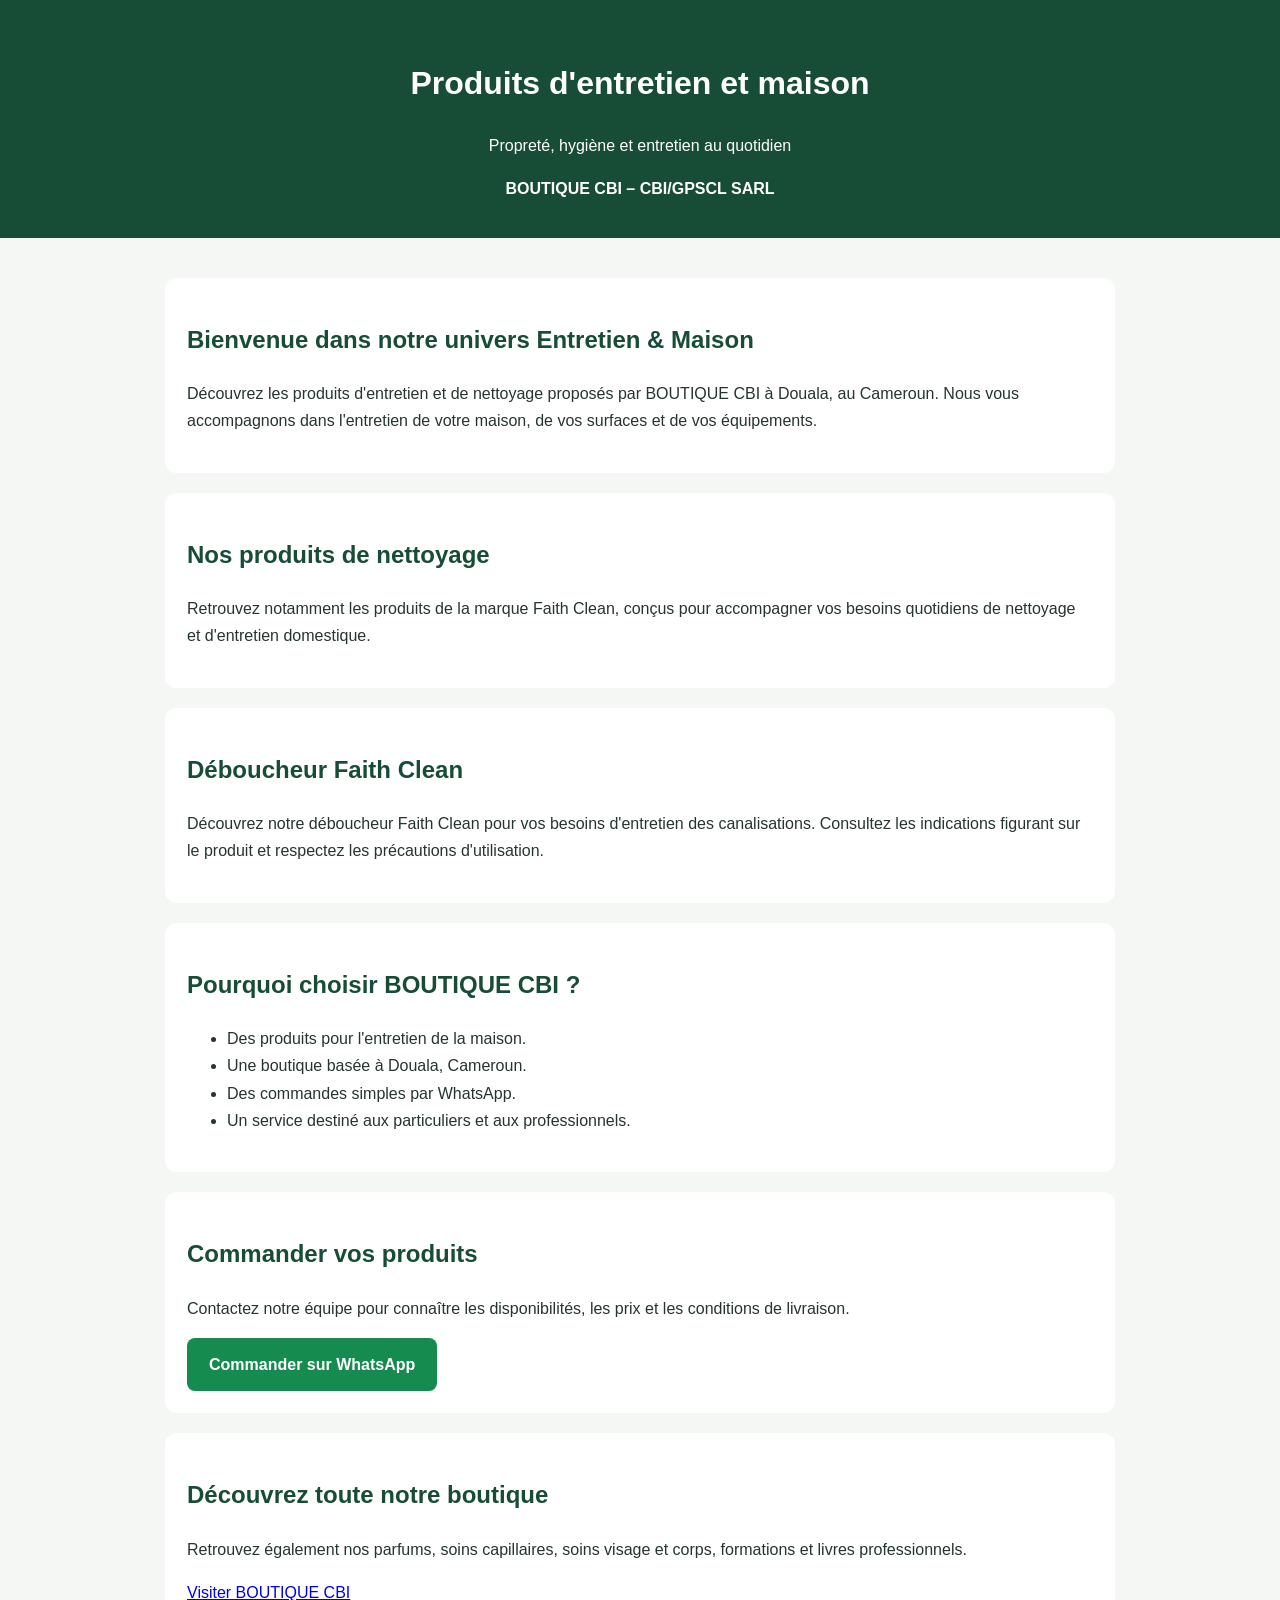
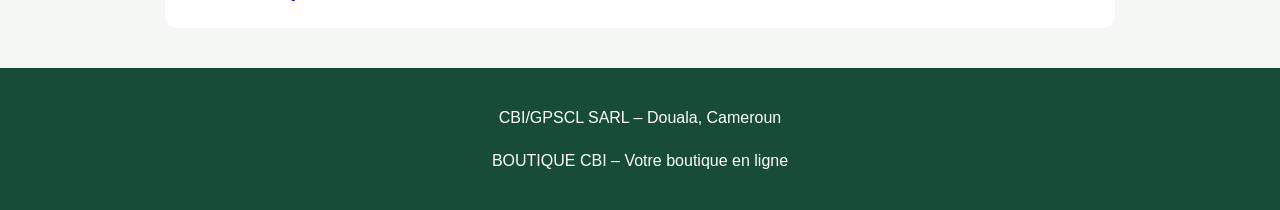
==== entretien-maison.html @ e6b744ae "Create entretien-maison.html" ====
<!DOCTYPE html>
<html lang="fr">
<head>
  <meta charset="UTF-8">
  <meta name="viewport" content="width=device-width, initial-scale=1.0">

  <title>Produits d'entretien et de nettoyage à Douala | BOUTIQUE CBI</title>

  <meta name="description" content="Découvrez les produits d'entretien, de nettoyage et d'hygiène Faith Clean chez BOUTIQUE CBI à Douala, Cameroun. Commandez vos produits sur WhatsApp.">

  <meta name="keywords" content="produits entretien Cameroun, produits nettoyage Douala, Faith Clean, déboucheur, produits ménagers, BOUTIQUE CBI">

  <link rel="canonical" href="https://cbicosest-dotcom.github.io/boutique-cbi-pro/entretien-maison.html">

  <meta property="og:title" content="Produits d'entretien et de nettoyage | BOUTIQUE CBI">
  <meta property="og:description" content="Découvrez nos produits d'entretien et de nettoyage Faith Clean à Douala, Cameroun.">
  <meta property="og:type" content="website">
  <meta property="og:url" content="https://cbicosest-dotcom.github.io/boutique-cbi-pro/entretien-maison.html">

  <style>
    body {
      margin: 0;
      font-family: Arial, sans-serif;
      background: #f5f7f5;
      color: #26352d;
      line-height: 1.7;
    }

    header {
      background: #174d36;
      color: white;
      text-align: center;
      padding: 35px 15px;
    }

    main {
      max-width: 950px;
      margin: auto;
      padding: 20px;
    }

    section {
      background: white;
      padding: 22px;
      margin: 20px 0;
      border-radius: 12px;
    }

    h2 {
      color: #174d36;
    }

    .whatsapp {
      display: inline-block;
      background: #168b50;
      color: white;
      padding: 13px 22px;
      border-radius: 8px;
      text-decoration: none;
      font-weight: bold;
    }

    footer {
      background: #174d36;
      color: white;
      text-align: center;
      padding: 20px;
    }

    img {
      max-width: 100%;
      height: auto;
    }
  </style>
</head>

<body>

<header>
  <h1>Produits d'entretien et maison</h1>
  <p>Propreté, hygiène et entretien au quotidien</p>
  <strong>BOUTIQUE CBI – CBI/GPSCL SARL</strong>
</header>

<main>

  <section>
    <h2>Bienvenue dans notre univers Entretien & Maison</h2>
    <p>
      Découvrez les produits d'entretien et de nettoyage proposés
      par BOUTIQUE CBI à Douala, au Cameroun.
      Nous vous accompagnons dans l'entretien de votre maison,
      de vos surfaces et de vos équipements.
    </p>
  </section>

  <section>
    <h2>Nos produits de nettoyage</h2>
    <p>
      Retrouvez notamment les produits de la marque Faith Clean,
      conçus pour accompagner vos besoins quotidiens de nettoyage
      et d'entretien domestique.
    </p>
  </section>

  <section>
    <h2>Déboucheur Faith Clean</h2>
    <p>
      Découvrez notre déboucheur Faith Clean pour vos besoins
      d'entretien des canalisations. Consultez les indications
      figurant sur le produit et respectez les précautions d'utilisation.
    </p>
  </section>

  <section>
    <h2>Pourquoi choisir BOUTIQUE CBI ?</h2>
    <ul>
      <li>Des produits pour l'entretien de la maison.</li>
      <li>Une boutique basée à Douala, Cameroun.</li>
      <li>Des commandes simples par WhatsApp.</li>
      <li>Un service destiné aux particuliers et aux professionnels.</li>
    </ul>
  </section>

  <section>
    <h2>Commander vos produits</h2>
    <p>
      Contactez notre équipe pour connaître les disponibilités,
      les prix et les conditions de livraison.
    </p>

    <a class="whatsapp"
       href="https://wa.me/237672143561?text=Bonjour%20BOUTIQUE%20CBI%2C%20je%20souhaite%20commander%20des%20produits%20d'entretien.">
       Commander sur WhatsApp
    </a>
  </section>

  <section>
    <h2>Découvrez toute notre boutique</h2>
    <p>
      Retrouvez également nos parfums, soins capillaires,
      soins visage et corps, formations et livres professionnels.
    </p>
    <a href="index.html">Visiter BOUTIQUE CBI</a>
  </section>

</main>

<footer>
  <p>CBI/GPSCL SARL – Douala, Cameroun</p>
  <p>BOUTIQUE CBI – Votre boutique en ligne</p>
</footer>

</body>
</html>
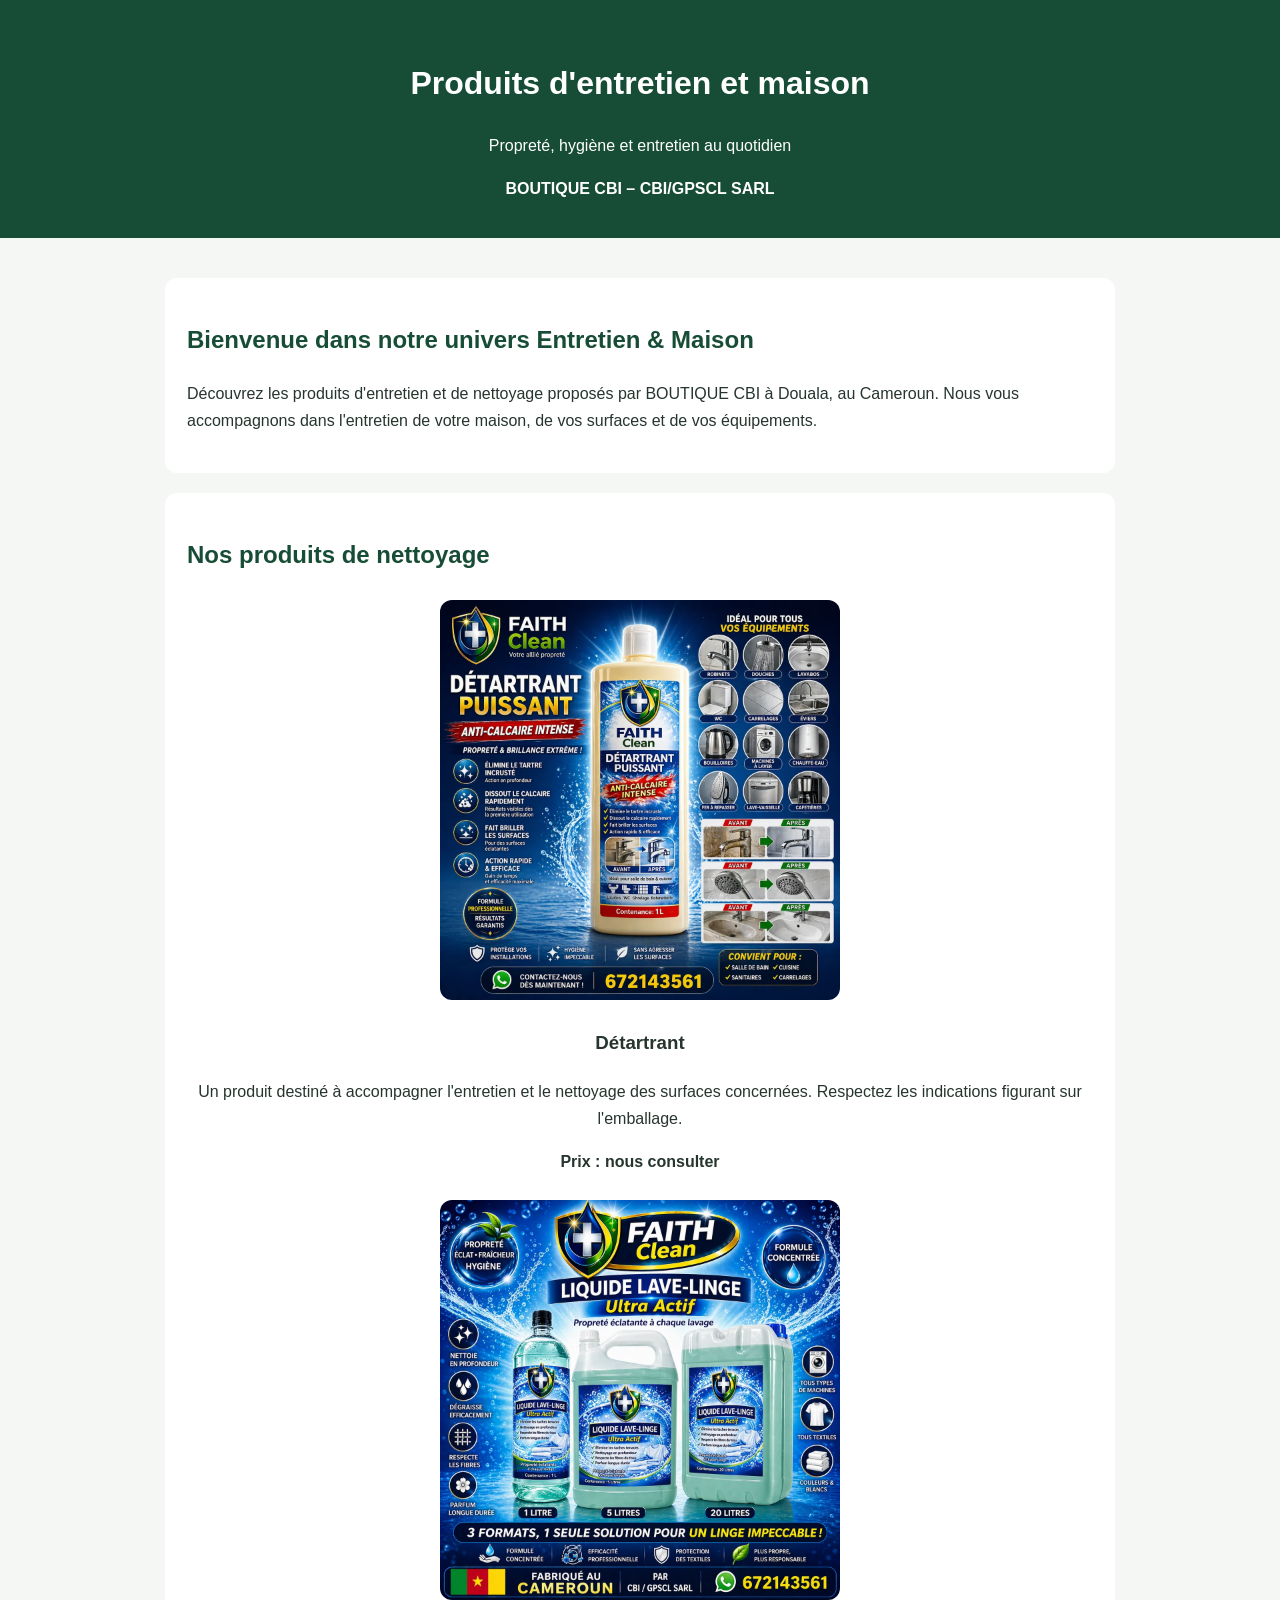
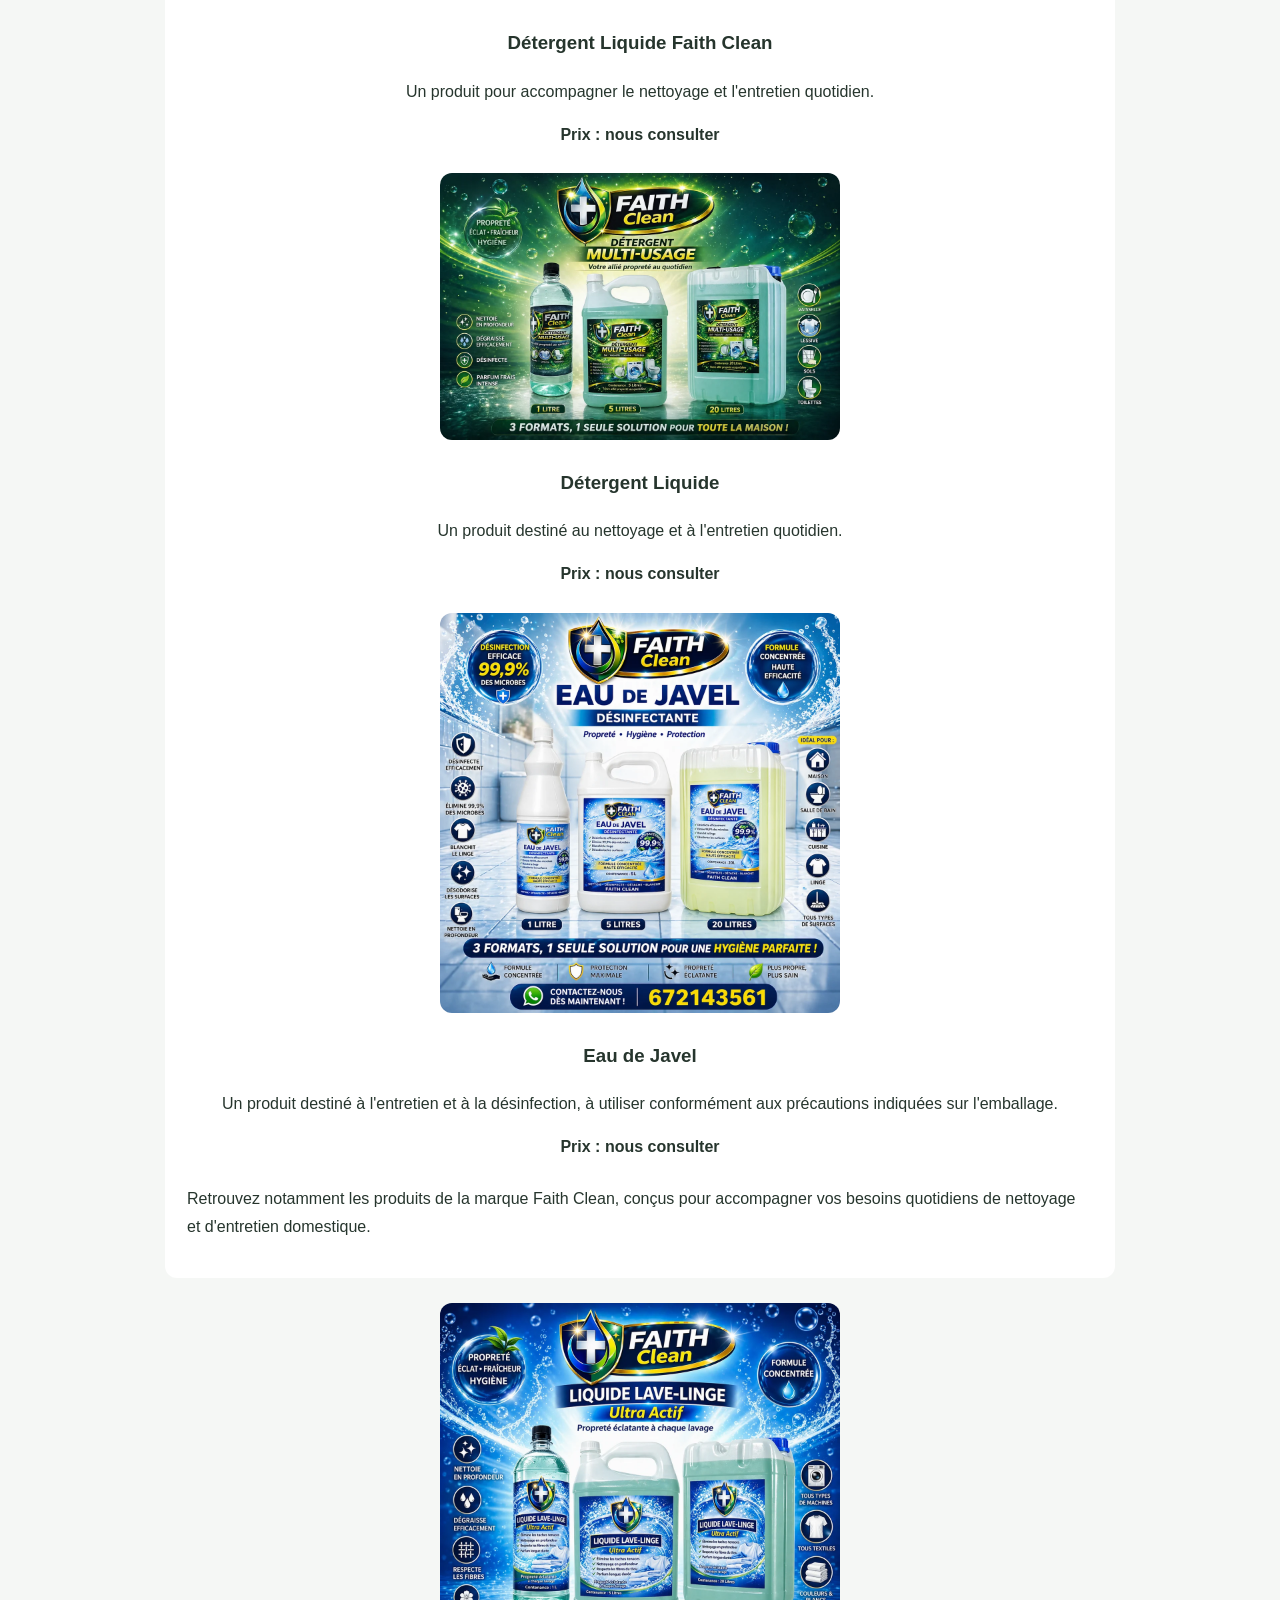
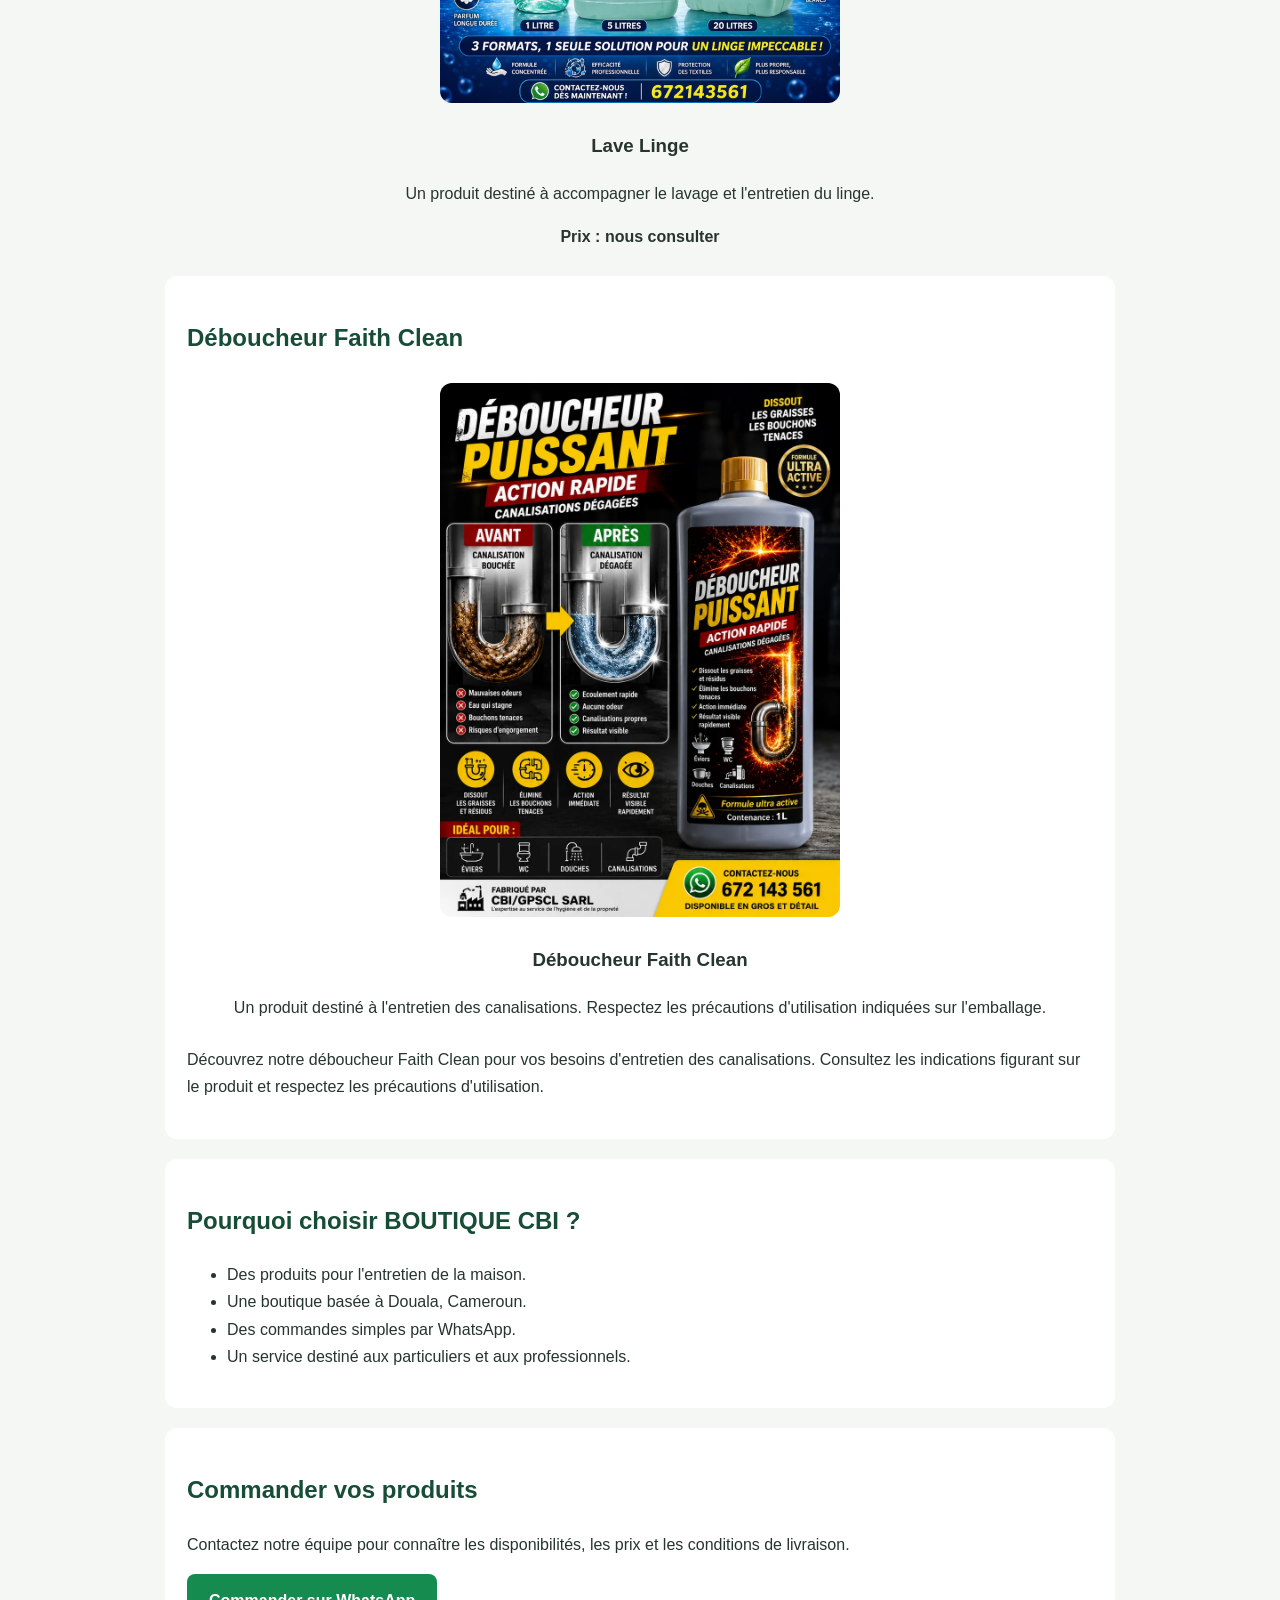
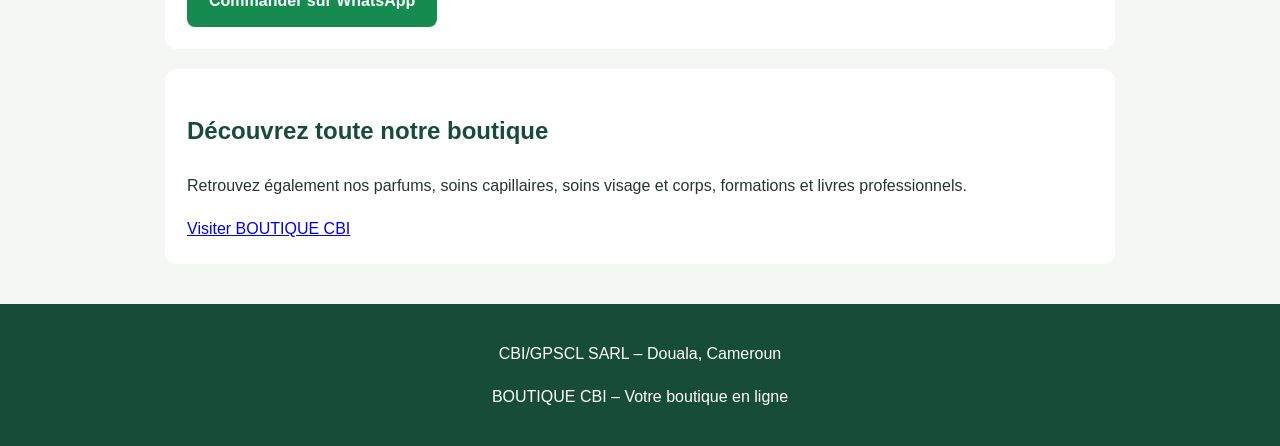
==== commit 5778607e: "Update entretien-maison.html" ====
--- a/entretien-maison.html
+++ b/entretien-maison.html
@@ -97,15 +97,74 @@
 
   <section>
     <h2>Nos produits de nettoyage</h2>
+<div style="text-align:center; margin:25px auto;">
+  <img
+    src="assets/produits-d-entretien-et-de-menage-detartrant.webp"
+    alt="Détartrant - BOUTIQUE CBI Cameroun"
+    style="width:100%; max-width:400px; height:auto; border-radius:12px;"
+  >
+  <h3>Détartrant</h3>
+  <p>Un produit destiné à accompagner l'entretien et le nettoyage des surfaces concernées. Respectez les indications figurant sur l'emballage.</p>
+  <p><strong>Prix : nous consulter</strong></p>
+</div>
+<div style="text-align:center; margin:25px auto;">
+  <img
+    src="assets/produits-d-entretien-et-de-menage-detergent-liquide-faith-clean.webp"
+    alt="Détergent Liquide Faith Clean - BOUTIQUE CBI Cameroun"
+    style="width:100%; max-width:400px; height:auto; border-radius:12px;"
+  >
+  <h3>Détergent Liquide Faith Clean</h3>
+  <p>Un produit pour accompagner le nettoyage et l'entretien quotidien.</p>
+  <p><strong>Prix : nous consulter</strong></p>
+</div>
+<div style="text-align:center; margin:25px auto;">
+  <img
+    src="assets/produits-d-entretien-et-de-menage-detergent-liquide.webp"
+    alt="Détergent Liquide - BOUTIQUE CBI Cameroun"
+    style="width:100%; max-width:400px; height:auto; border-radius:12px;"
+  >
+  <h3>Détergent Liquide</h3>
+  <p>Un produit destiné au nettoyage et à l'entretien quotidien.</p>
+  <p><strong>Prix : nous consulter</strong></p>
+</div>
+<div style="text-align:center; margin:25px auto;">
+  <img
+    src="assets/produits-d-entretien-et-de-menage-eau-de-javel.webp"
+    alt="Eau de Javel - BOUTIQUE CBI Cameroun"
+    style="width:100%; max-width:400px; height:auto; border-radius:12px;"
+  >
+  <h3>Eau de Javel</h3>
+  <p>Un produit destiné à l'entretien et à la désinfection, à utiliser conformément aux précautions indiquées sur l'emballage.</p>
+  <p><strong>Prix : nous consulter</strong></p>
+</div>
+
     <p>
       Retrouvez notamment les produits de la marque Faith Clean,
       conçus pour accompagner vos besoins quotidiens de nettoyage
       et d'entretien domestique.
     </p>
   </section>
-
+<div style="text-align:center; margin:25px auto;">
+  <img
+    src="assets/produits-d-entretien-et-de-menage-lave-linge.webp"
+    alt="Produit Lave Linge - BOUTIQUE CBI Cameroun"
+    style="width:100%; max-width:400px; height:auto; border-radius:12px;"
+  >
+  <h3>Lave Linge</h3>
+  <p>Un produit destiné à accompagner le lavage et l'entretien du linge.</p>
+  <p><strong>Prix : nous consulter</strong></p>
+</div>
   <section>
     <h2>Déboucheur Faith Clean</h2>
+<div style="text-align:center; margin:25px auto;">
+  <img
+    src="assets/produits-d-entretien-et-de-menage-deboucheur-faith-clean.webp"
+    alt="Déboucheur Faith Clean - BOUTIQUE CBI Cameroun"
+    style="width:100%; max-width:400px; height:auto; border-radius:12px;"
+  >
+  <h3>Déboucheur Faith Clean</h3>
+  <p>Un produit destiné à l'entretien des canalisations. Respectez les précautions d'utilisation indiquées sur l'emballage.</p>
+</div>
     <p>
       Découvrez notre déboucheur Faith Clean pour vos besoins
       d'entretien des canalisations. Consultez les indications
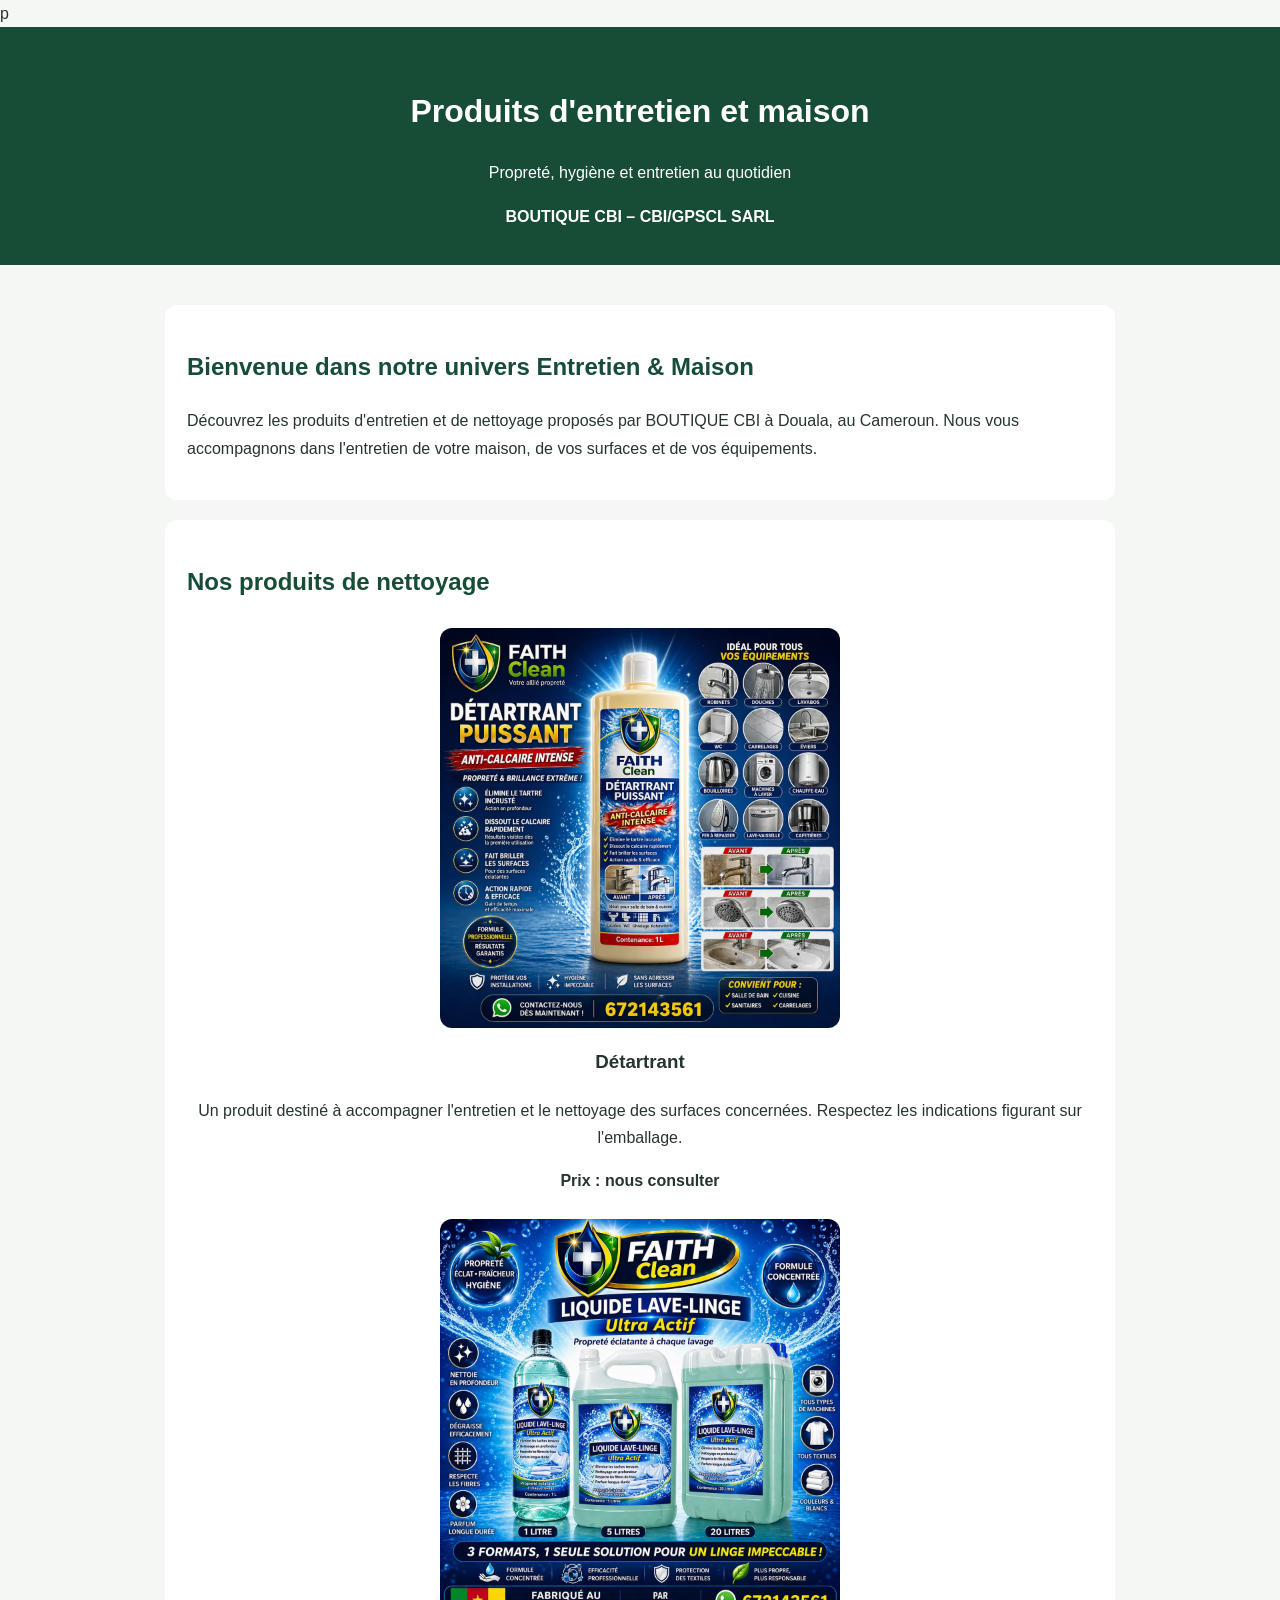
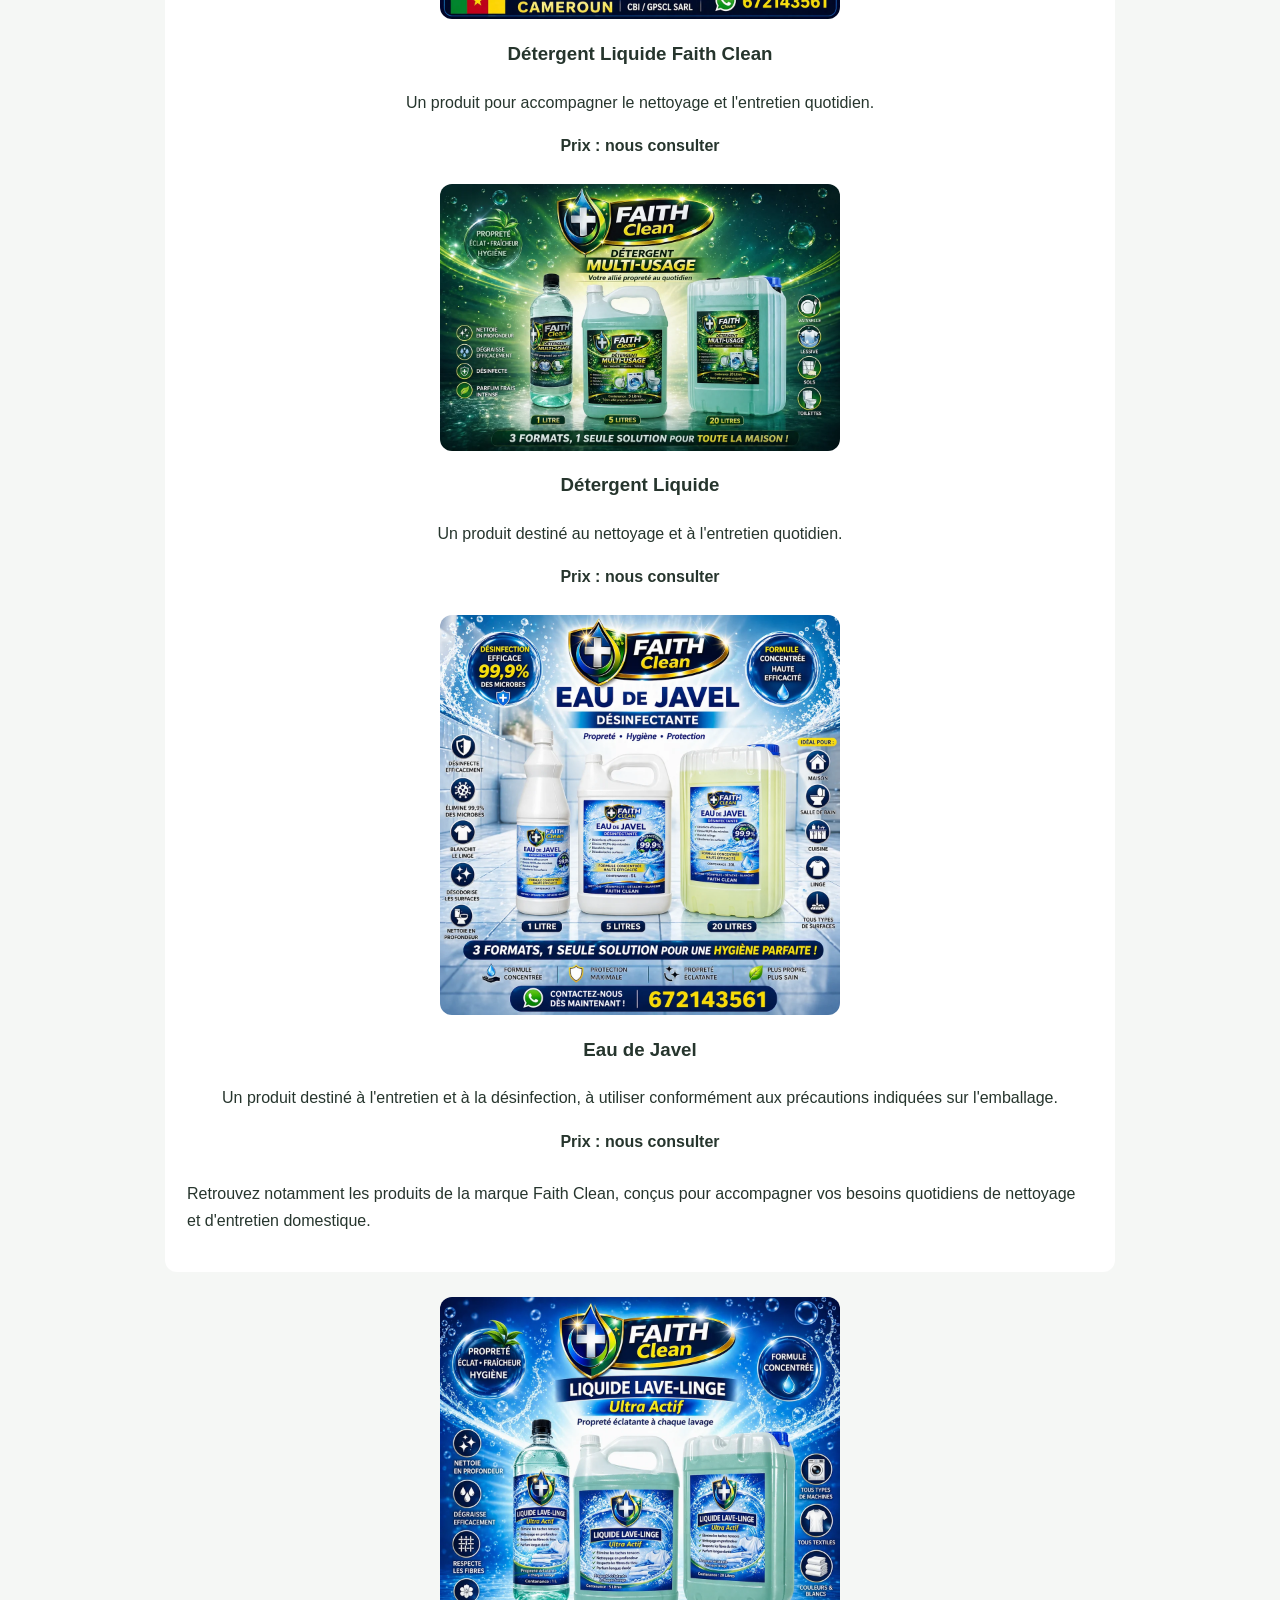
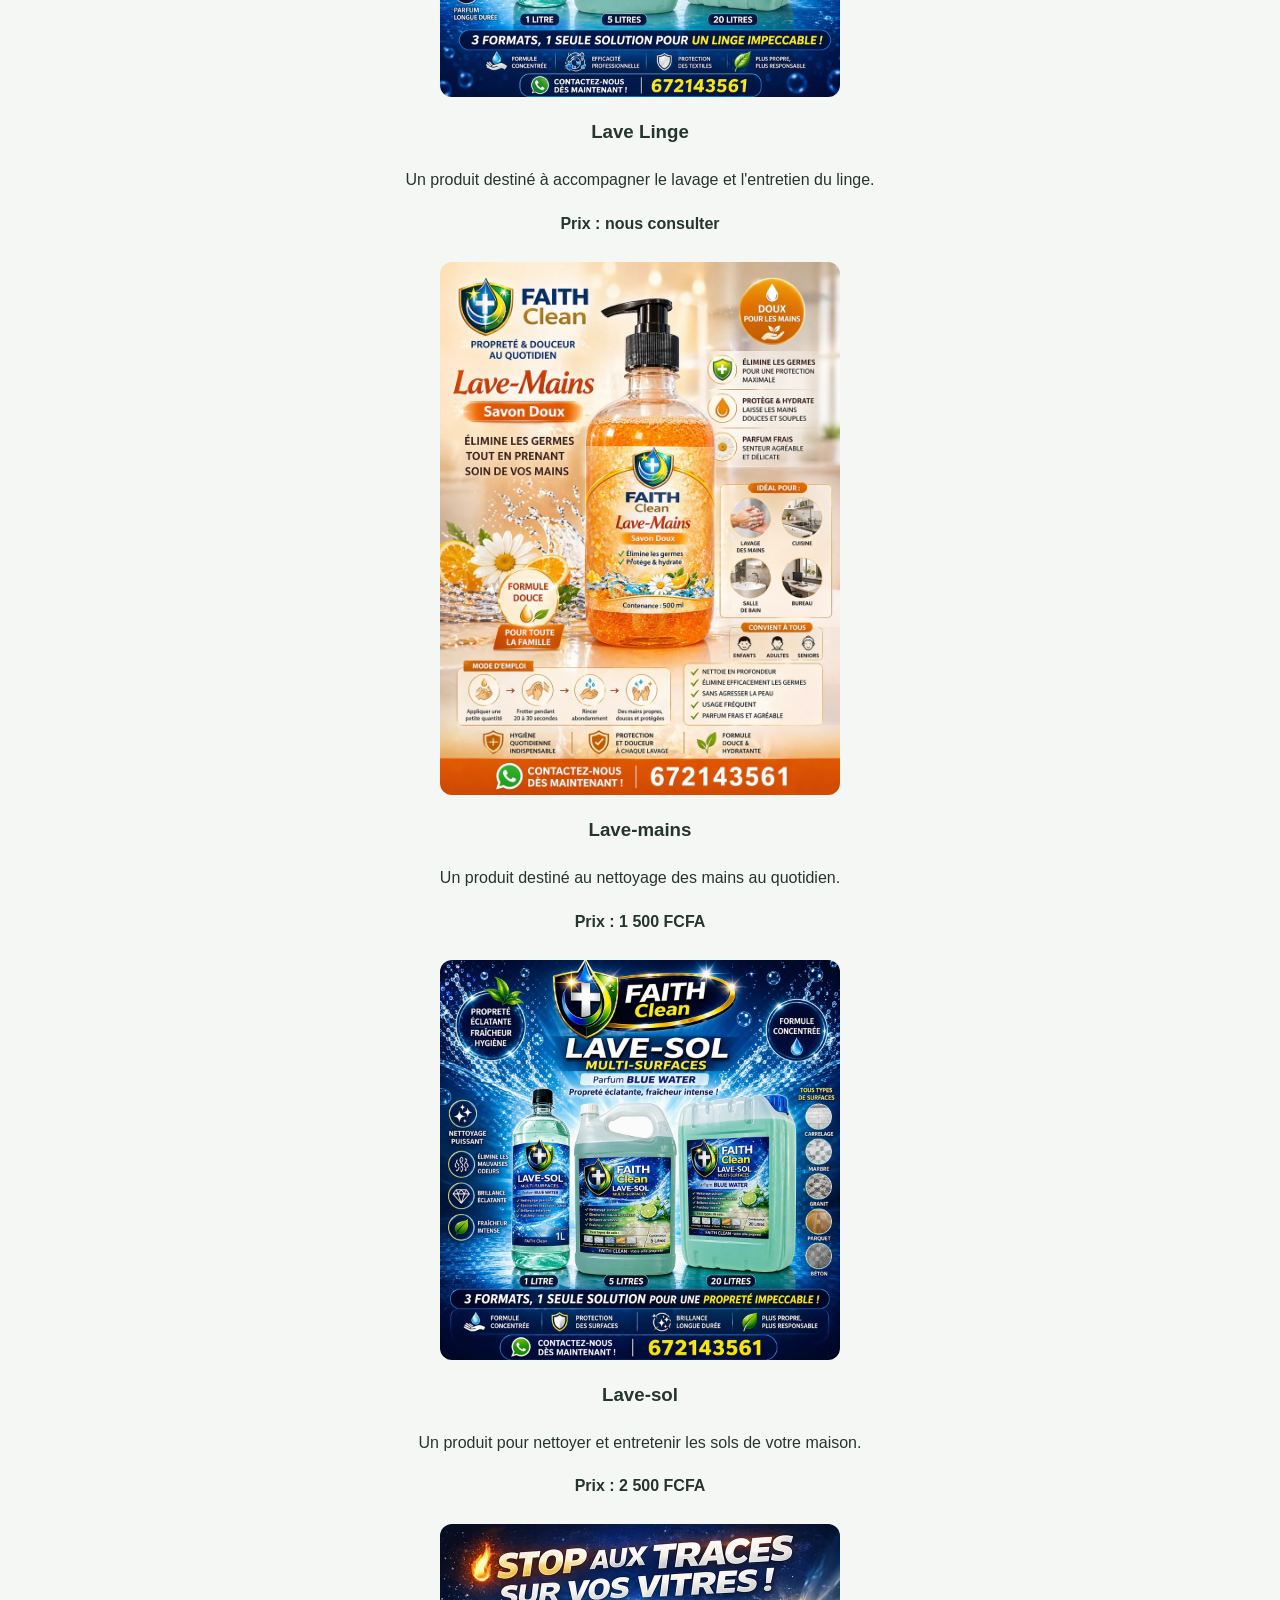
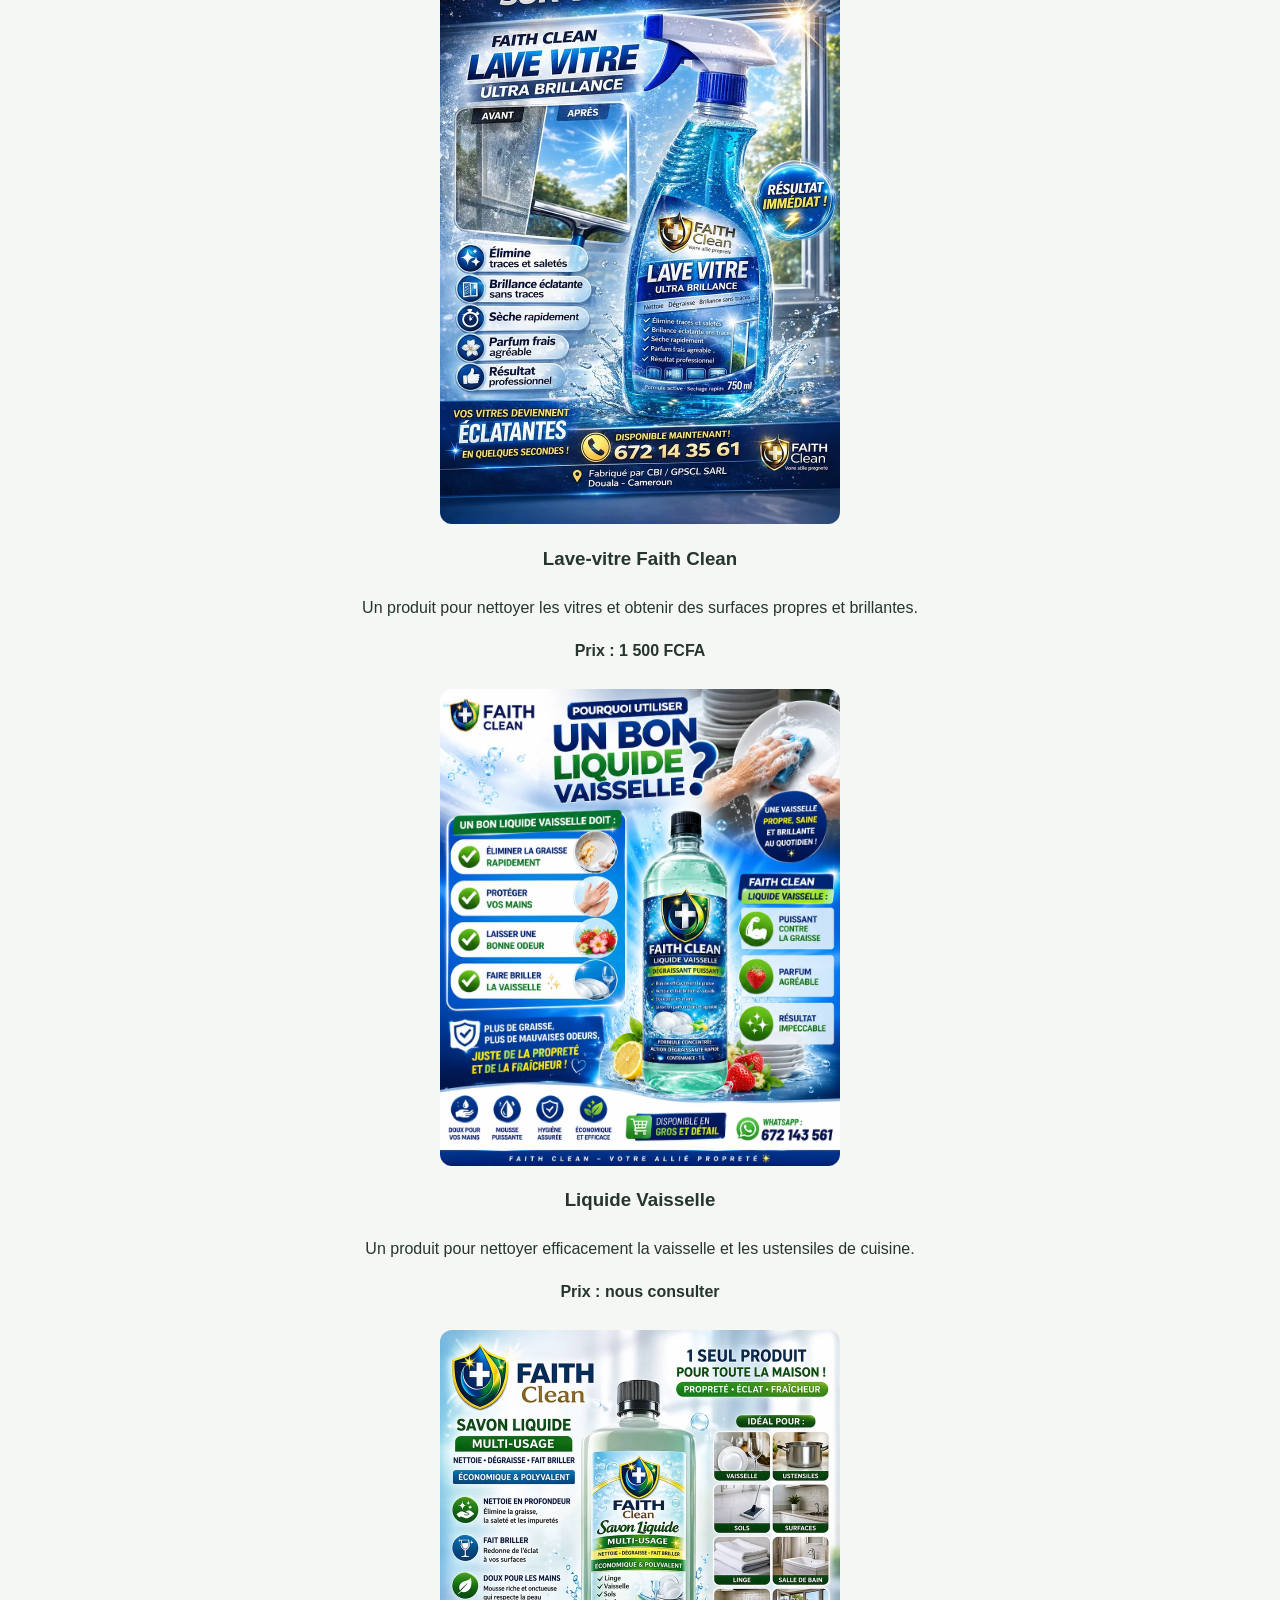
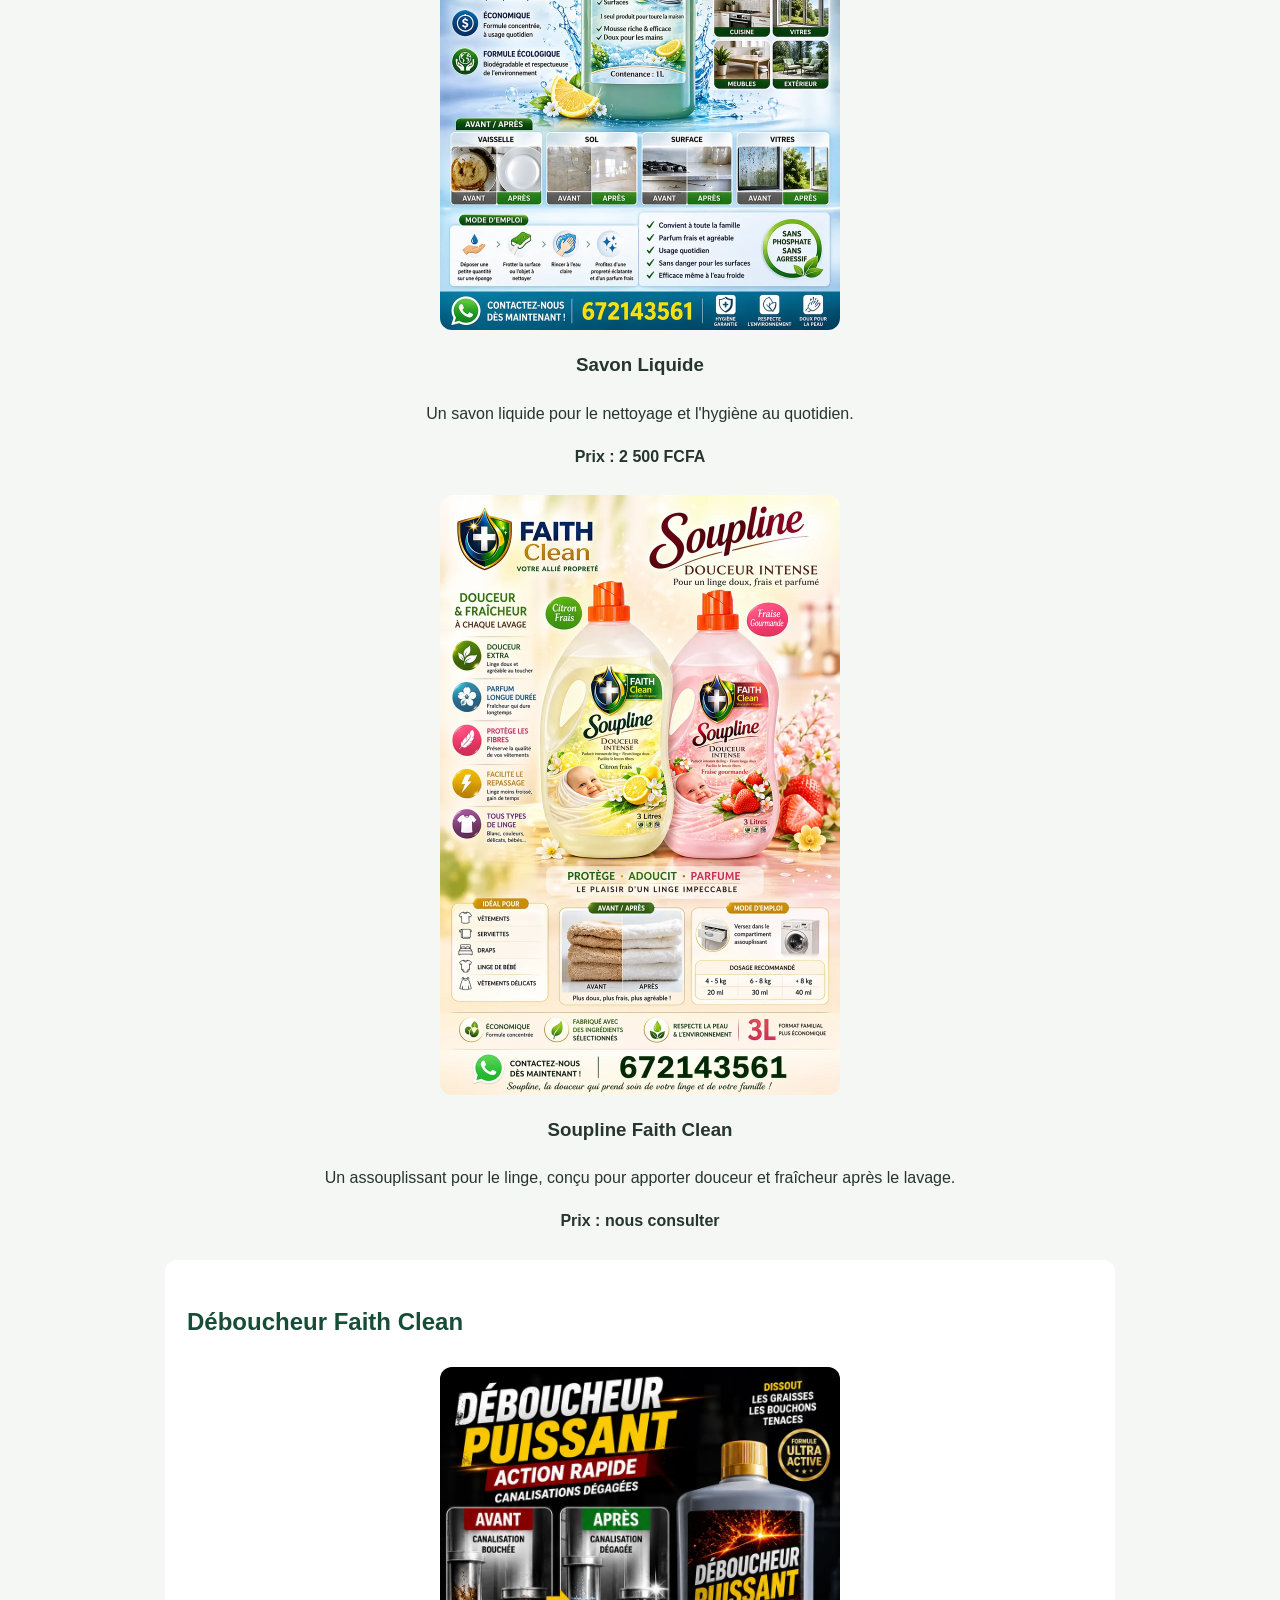
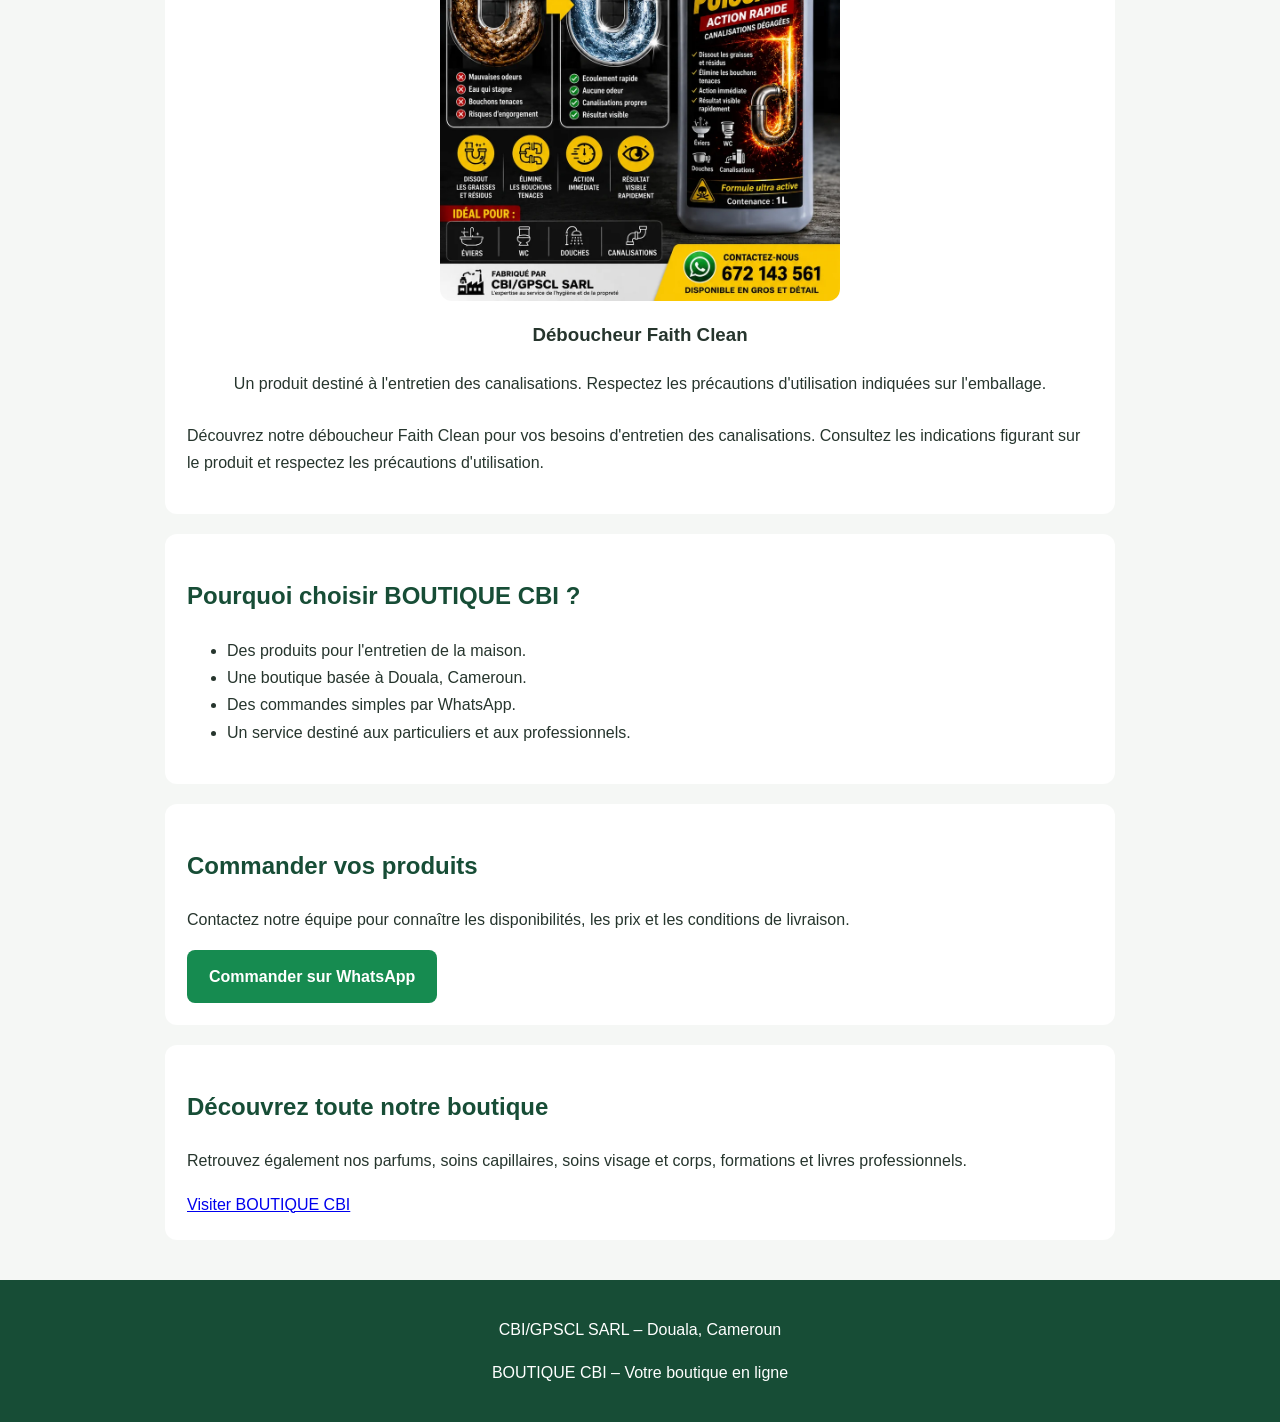
==== commit 2b2330ec: "Update entretien-maison.html" ====
--- a/entretien-maison.html
+++ b/entretien-maison.html
@@ -1,4 +1,4 @@
-
+p
 <!DOCTYPE html>
 <html lang="fr">
 <head>
@@ -154,6 +154,66 @@
   <p>Un produit destiné à accompagner le lavage et l'entretien du linge.</p>
   <p><strong>Prix : nous consulter</strong></p>
 </div>
+<div style="text-align:center; margin:25px auto;">
+  <img
+    src="assets/produits-d-entretien-et-de-menage-lave-mains.webp"
+    alt="Lave-mains - BOUTIQUE CBI Cameroun"
+    style="width:100%; max-width:400px; height:auto; border-radius:12px;"
+  >
+  <h3>Lave-mains</h3>
+  <p>Un produit destiné au nettoyage des mains au quotidien.</p>
+  <p><strong>Prix : 1 500 FCFA</strong></p>
+</div>
+<div style="text-align:center; margin:25px auto;">
+  <img
+    src="assets/produits-d-entretien-et-de-menage-lave-sol.webp"
+    alt="Lave-sol - BOUTIQUE CBI Cameroun"
+    style="width:100%; max-width:400px; height:auto; border-radius:12px;"
+  >
+  <h3>Lave-sol</h3>
+  <p>Un produit pour nettoyer et entretenir les sols de votre maison.</p>
+  <p><strong>Prix : 2 500 FCFA</strong></p>
+</div>
+<div style="text-align:center; margin:25px auto;">
+  <img
+    src="assets/produits-d-entretien-et-de-menage-lave-vitre-faith-clean.webp"
+    alt="Lave-vitre Faith Clean - BOUTIQUE CBI Cameroun"
+    style="width:100%; max-width:400px; height:auto; border-radius:12px;"
+  >
+  <h3>Lave-vitre Faith Clean</h3>
+  <p>Un produit pour nettoyer les vitres et obtenir des surfaces propres et brillantes.</p>
+  <p><strong>Prix : 1 500 FCFA</strong></p>
+</div>
+<div style="text-align:center; margin:25px auto;">
+  <img
+    src="assets/produits-d-entretien-et-de-menage-liquide-vaisselle.webp"
+    alt="Liquide vaisselle - BOUTIQUE CBI Cameroun"
+    style="width:100%; max-width:400px; height:auto; border-radius:12px;"
+  >
+  <h3>Liquide Vaisselle</h3>
+  <p>Un produit pour nettoyer efficacement la vaisselle et les ustensiles de cuisine.</p>
+  <p><strong>Prix : nous consulter</strong></p>
+</div>
+<div style="text-align:center; margin:25px auto;">
+  <img
+    src="assets/produits-d-entretien-et-de-menage-savon-liquide.webp"
+    alt="Savon liquide - BOUTIQUE CBI Cameroun"
+    style="width:100%; max-width:400px; height:auto; border-radius:12px;"
+  >
+  <h3>Savon Liquide</h3>
+  <p>Un savon liquide pour le nettoyage et l'hygiène au quotidien.</p>
+  <p><strong>Prix : 2 500 FCFA</strong></p>
+</div>
+<div style="text-align:center; margin:25px auto;">
+  <img
+    src="assets/produits-d-entretien-et-de-menage-souplne-faith-clean.webp"
+    alt="Soupline Faith Clean - BOUTIQUE CBI Cameroun"
+    style="width:100%; max-width:400px; height:auto; border-radius:12px;"
+  >
+  <h3>Soupline Faith Clean</h3>
+  <p>Un assouplissant pour le linge, conçu pour apporter douceur et fraîcheur après le lavage.</p>
+  <p><strong>Prix : nous consulter</strong></p>
+</div>
   <section>
     <h2>Déboucheur Faith Clean</h2>
 <div style="text-align:center; margin:25px auto;">
